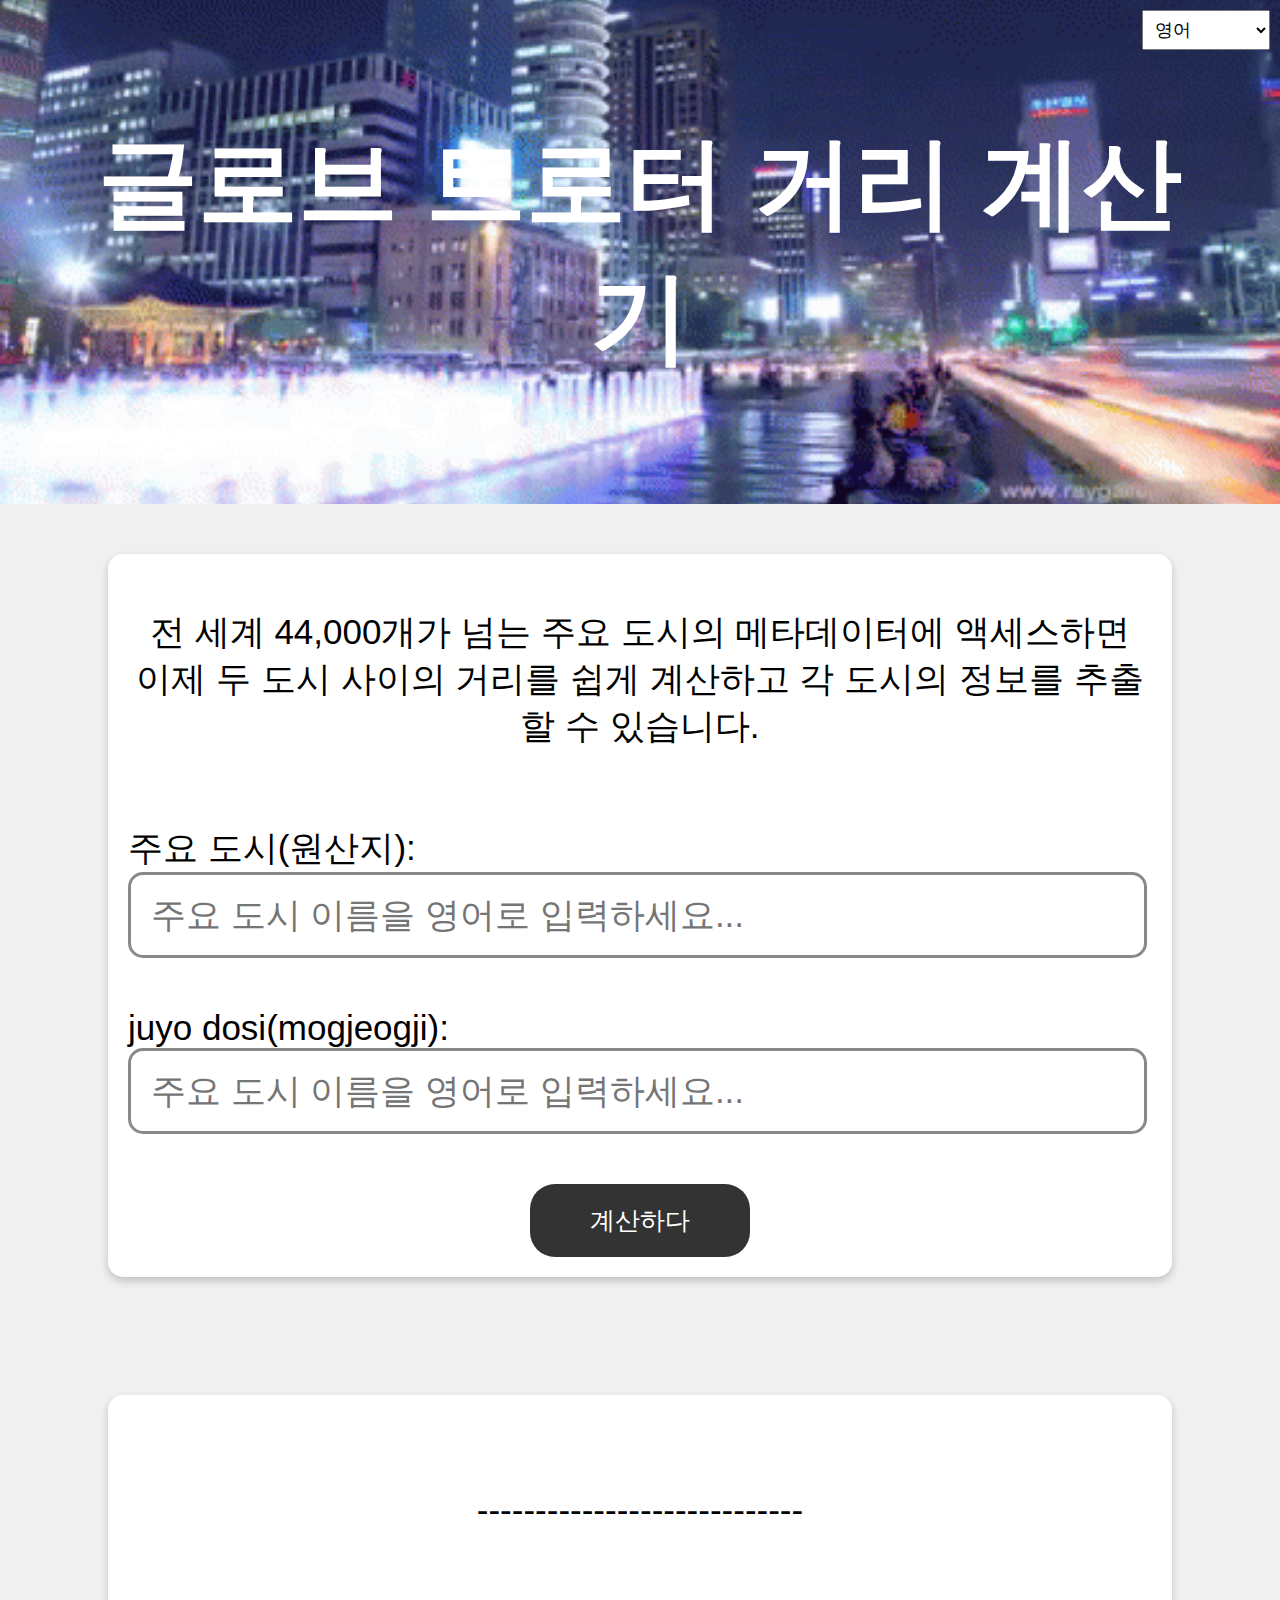
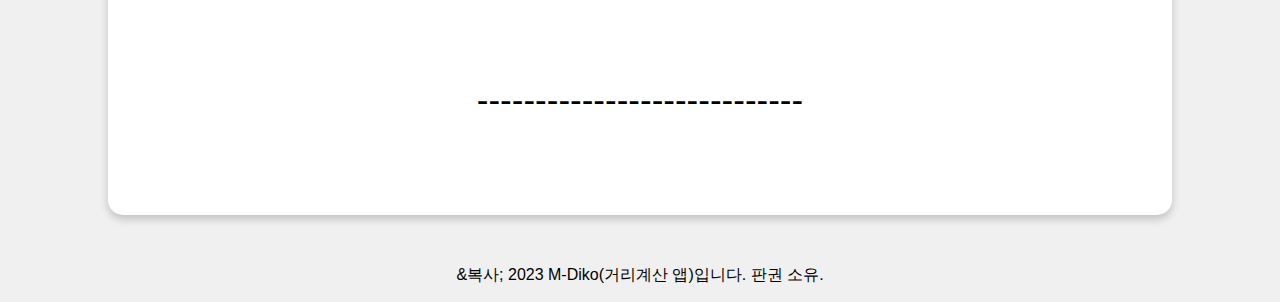
==== index2.html @ 6b0d3e74 "third push" ====
<!DOCTYPE html>
<html lang="en">
<head>
    <meta charset="UTF-8">
    <meta http-equiv="X-UA-Compatible" content="IE=edge">
    <meta name="viewport" content="width=device-width, initial-scale=1.0">
    <meta name="viewport" content="width=1024">
  <title>M_Diko Dist Calc</title>
  <link rel="stylesheet" href="style.css">
</head>
</head>
<body>
    <header>
        <h1>글로브 트로터 거리 계산기</h1>
    </header>

    <div class="language-picker">
      <select id="languageSelect">
          <option value="en">영어</option>
          <option value="ko">한국인</option>
          <option value="xh">이시코사어</option>
      </select>
    </div>

    <div class="container">
        <div class="toptext">
          <p>전 세계 44,000개가 넘는 주요 도시의 메타데이터에 액세스하면 이제 두 도시 사이의 거리를 쉽게 계산하고 각 도시의 정보를 추출할 수 있습니다.</p>
        </div>
        <br>
        <div class="input">
          <label for="input1">주요 도시(원산지):</label>
          <input type="text" id="input1" placeholder="주요 도시 이름을 영어로 입력하세요...">
        </div>
        <br>
        <div class="input">
          <label for="input2">juyo dosi(mogjeogji):</label>
          <input type="text" id="input2" placeholder="주요 도시 이름을 영어로 입력하세요...">
        </div>
        <br>
        <div class="button">
          <button id="submitButton">계산하다</button>
        </div>
    </div>
    <br>

    <div class="container">
      <div id="distance">
        
      </div>
      <br>
      <div class="break">
        <p>----------------------------</p>
      </div>
      <br>
      <div id="city1" class="city1">
        
      </div>
      <br>
      <div class="break">
        <p>----------------------------</p>
      </div>
      <br>
      <div id="city2" class="city2">
        
      </div>
  </div>


  <footer class="footer">
    <p>&복사; 2023 M-Diko(거리계산 앱)입니다. 판권 소유.</p>
  </footer>

  <script src="script2.js"></script>
</body>
</html>
---- style.css ----
body {
  font-family: Arial, sans-serif;
  background-color: #f0f0f0;
  margin: 0;
  padding: 0;
}

header {
  background-image: url('assets/korea.gif'); 
  background-size: cover; 
  background-repeat: no-repeat;
  background-position: center center;
  color: #fff;
  padding: 50px;
  text-align: center;
  font-size: 50px;
}

.container {
  max-width: 80%;
  margin: 50px auto;
  background-color: #fff;
  box-shadow: 0 4px 8px 0 rgba(0, 0, 0, 0.2);
  padding: 20px;
  border-radius: 15px;
  font-size: 35px;
  
}

input[type="text"] {
  width: 95%;
  padding: 20px;
  margin-bottom: 10px;
  border: 3px solid #8d8888;
  border-radius: 15px;
  font-size: 35px;
}

button {
  background-color: #333;
  color: #fff;
  border: none;
  padding: 20px 60px;
  cursor: pointer;
  border-radius: 25px;
  font-size: 25px;
}

.toptext {
  display: flex;
  flex-direction: column; /* Optional, if you want items stacked vertically */
  align-items: center; /* Center items vertically */
  justify-content: center;
  text-align: center;
}

.button {
  display: flex;
  flex-direction: column; /* Optional, if you want items stacked vertically */
  align-items: center; /* Center items vertically */
  justify-content: center;
}

.break {
  text-align: center;
}

.language-picker {
  position: absolute;
  top: 10px;
  right: 10px;
  z-index: 1;
}

.language-picker select {
  padding: 8px;
  font-size: 18px;
}



.footer {
  text-align: center;
}
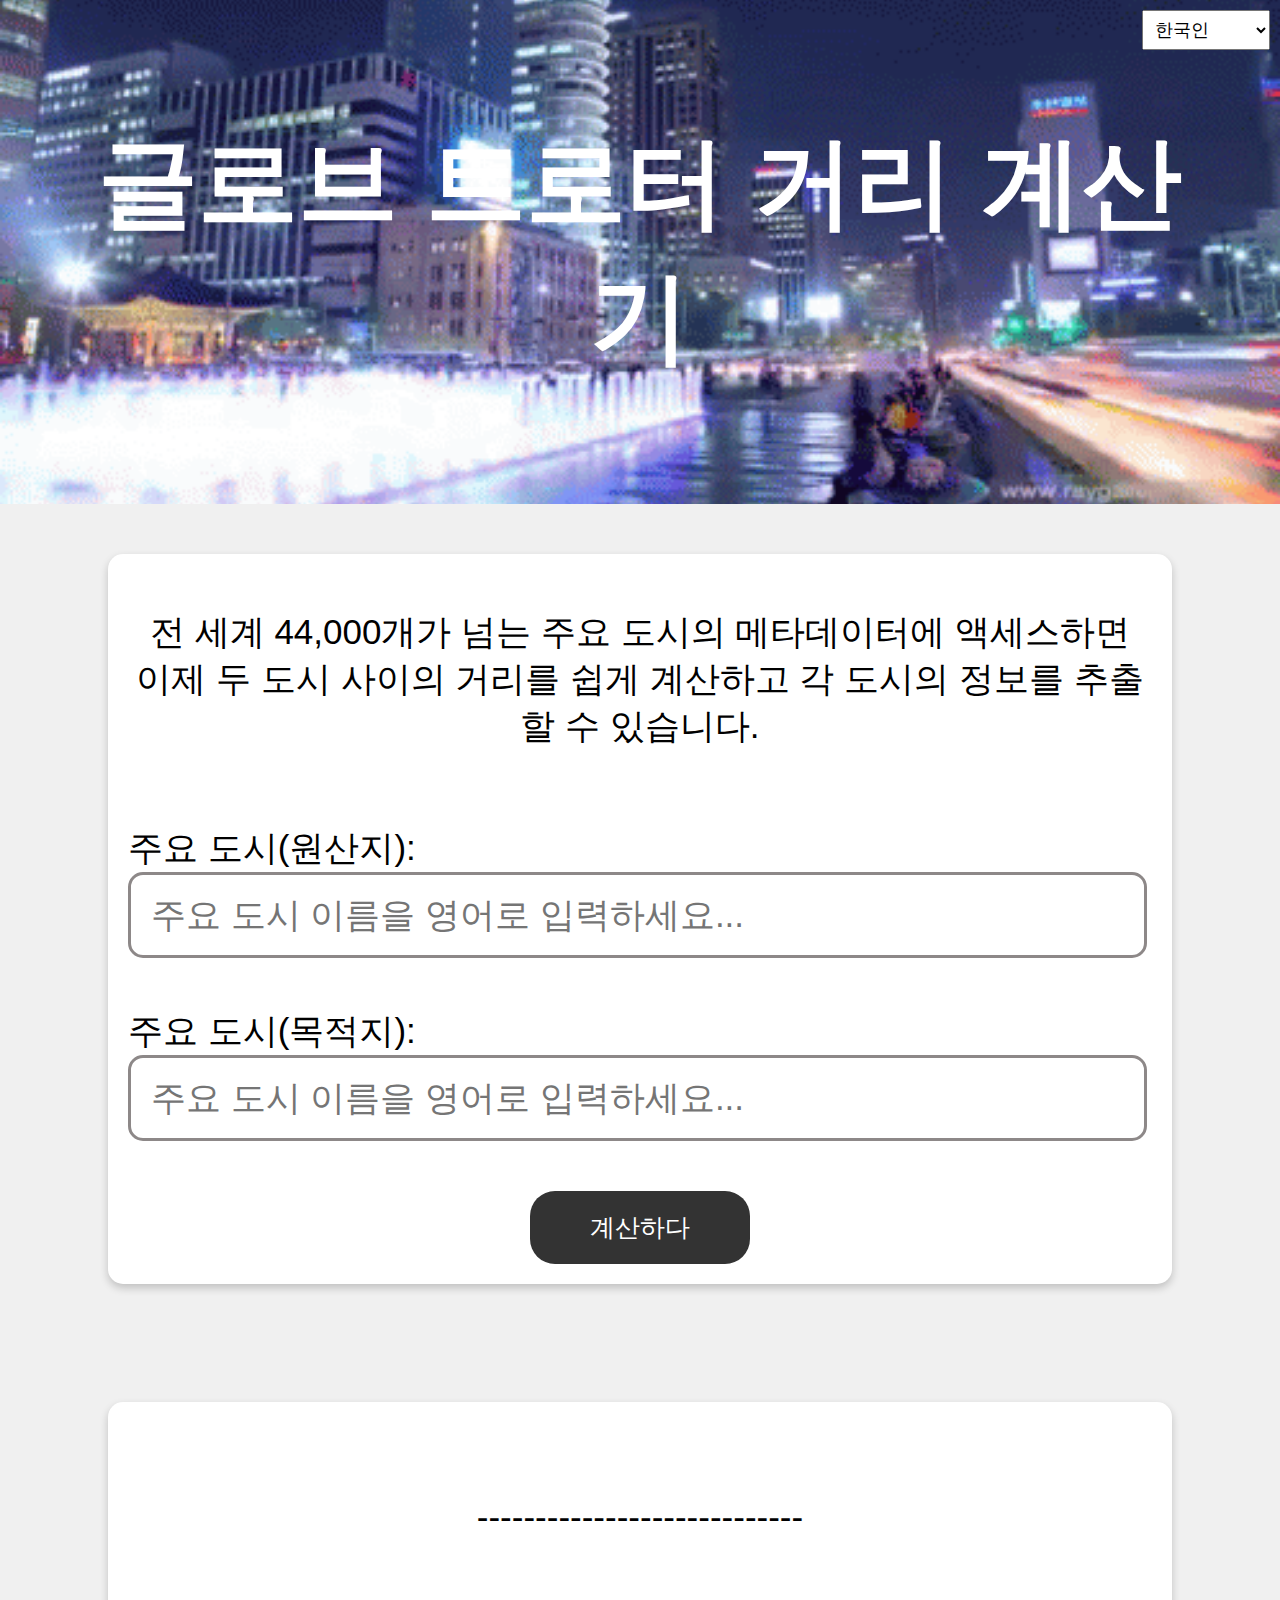
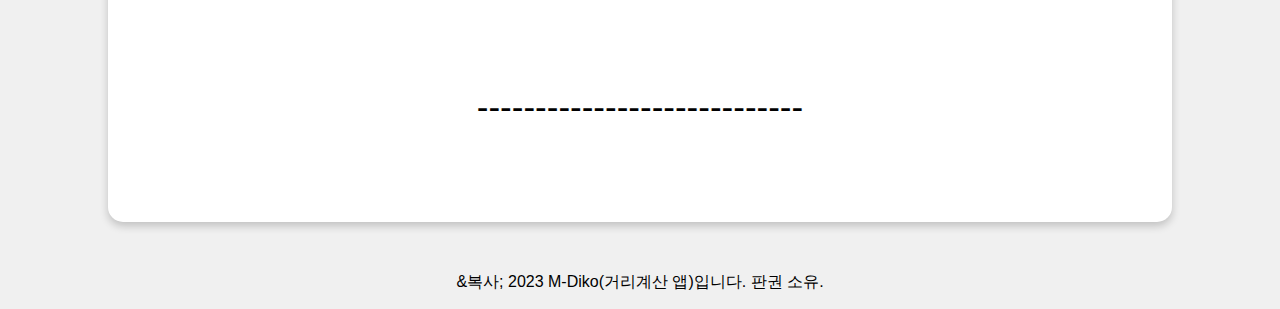
==== commit 81881400: "." ====
--- a/index2.html
+++ b/index2.html
@@ -16,8 +16,8 @@
 
     <div class="language-picker">
       <select id="languageSelect">
+          <option value="ko">한국인</option>
           <option value="en">영어</option>
-          <option value="ko">한국인</option>
           <option value="xh">이시코사어</option>
       </select>
     </div>
@@ -33,7 +33,7 @@
         </div>
         <br>
         <div class="input">
-          <label for="input2">juyo dosi(mogjeogji):</label>
+          <label for="input2">주요 도시(목적지):</label>
           <input type="text" id="input2" placeholder="주요 도시 이름을 영어로 입력하세요...">
         </div>
         <br>
